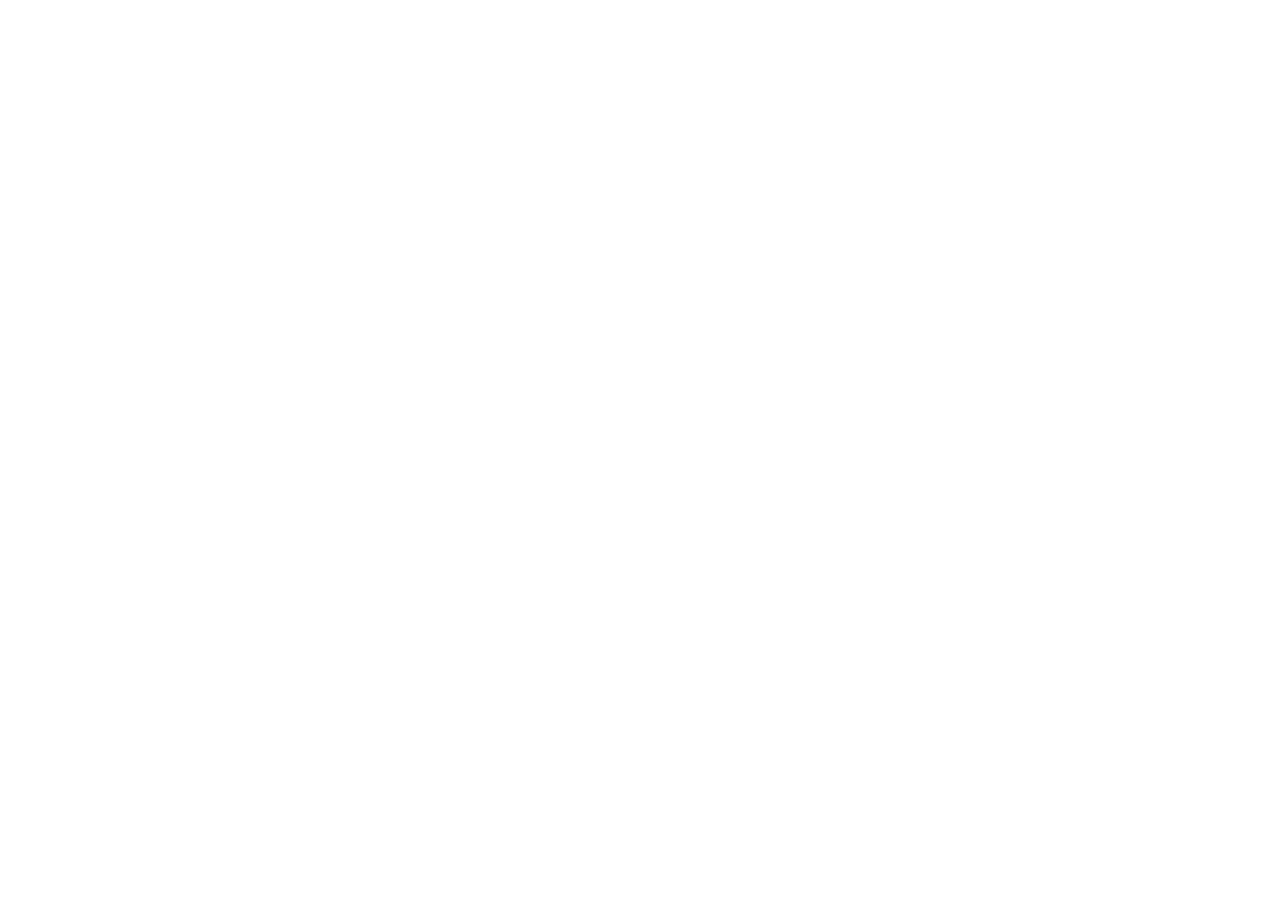
==== index.html @ 0f7b0e20 "criei a pagina principal" ====
<!DOCTYPE html>
<html lang="pt-br">
<head>
    <meta charset="UTF-8">
    <meta name="viewport" content="width=device-width, initial-scale=1.0">
    <link rel="shortcut icon" href="favicon.ico" type="image/x-icon">
    <title>Document</title>
</head>
<body>
    
</body>
</html>
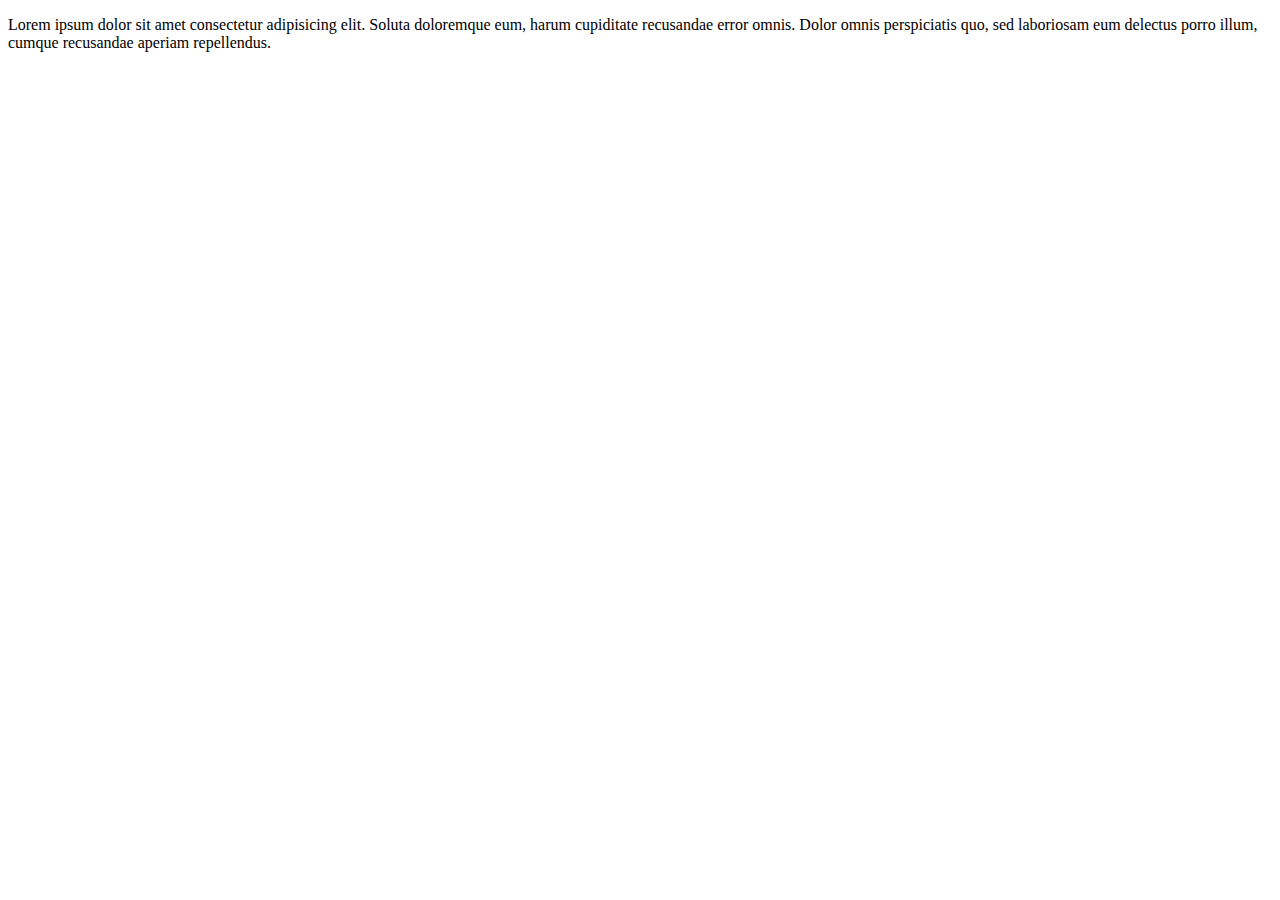
==== commit 34fe14e1: "new" ====
--- a/index.html
+++ b/index.html
@@ -7,6 +7,6 @@
     <title>Document</title>
 </head>
 <body>
-    
+    <p>Lorem ipsum dolor sit amet consectetur adipisicing elit. Soluta doloremque eum, harum cupiditate recusandae error omnis. Dolor omnis perspiciatis quo, sed laboriosam eum delectus porro illum, cumque recusandae aperiam repellendus.</p>
 </body>
 </html>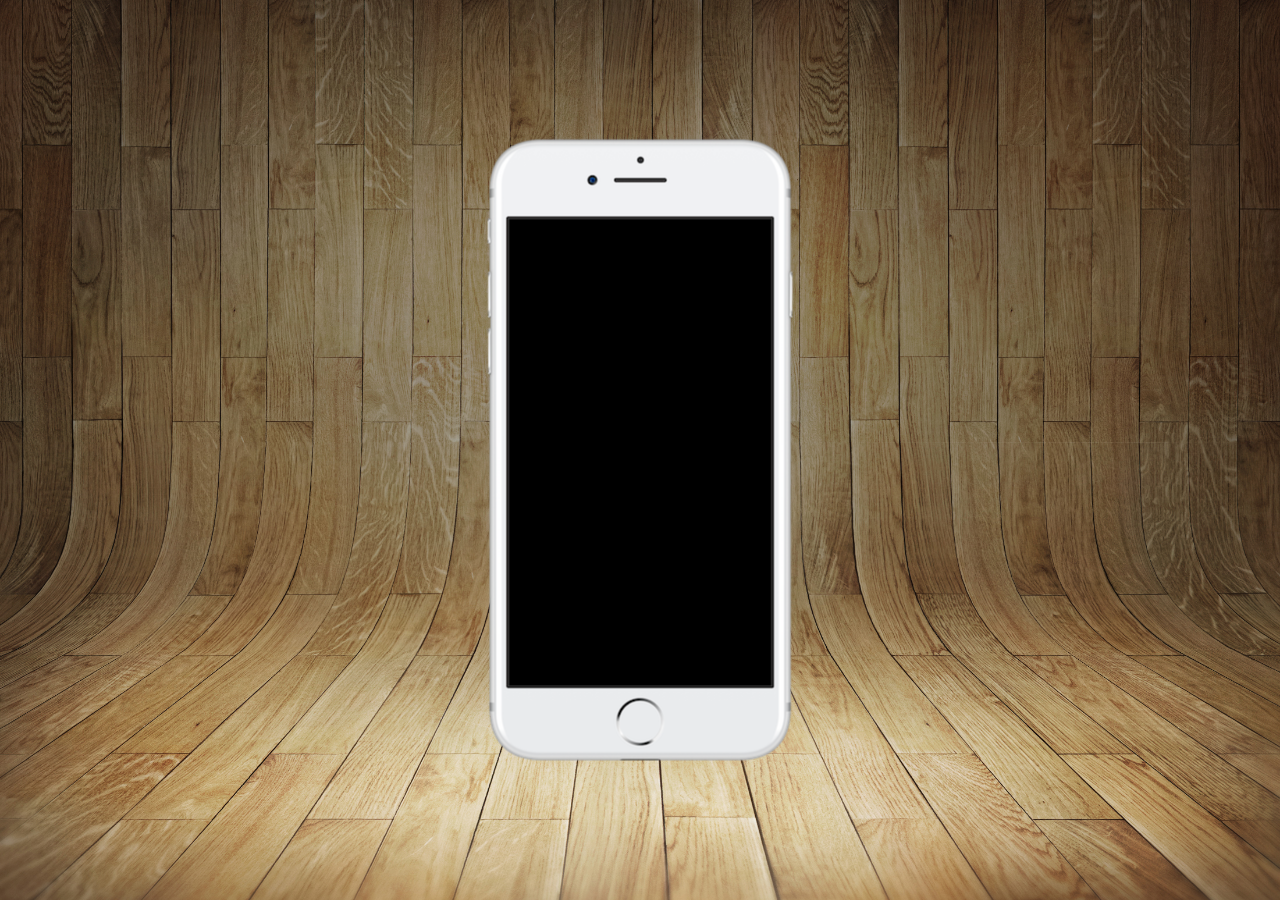
==== commit f84b7a52: "new updates to the project" ====
--- a/index.html
+++ b/index.html
@@ -4,9 +4,26 @@
     <meta charset="UTF-8">
     <meta name="viewport" content="width=device-width, initial-scale=1.0">
     <link rel="shortcut icon" href="favicon.ico" type="image/x-icon">
-    <title>Document</title>
+    <link rel="stylesheet" href="estilos/style.css">
+    <title>Projetos redes sociais</title>
 </head>
 <body>
-    <p>Lorem ipsum dolor sit amet consectetur adipisicing elit. Soluta doloremque eum, harum cupiditate recusandae error omnis. Dolor omnis perspiciatis quo, sed laboriosam eum delectus porro illum, cumque recusandae aperiam repellendus.</p>
+    <header></header>
+
+
+    <main>
+        <section 
+        id="telefone">
+
+        </section>
+
+        <section 
+        id="redes-sociais">
+
+        </section>
+    </main>
+
+
+    <footer></footer>
 </body>
 </html>--- a/estilos/style.css
+++ b/estilos/style.css
@@ -0,0 +1,39 @@
+@charset "utf-8";
+
+* {
+    margin: 0;
+    padding: 0;
+    box-sizing: border-box;
+    font-family: Arial, Helvetica, sans-serif;
+}
+
+html, body {
+    height: 100vh;
+    width: 100vw;
+    background-color: black;
+}
+
+body {
+    background: url('../imagens/fundo-madeira.jpg')
+    no-repeat top center;
+    background-size: cover;
+    background-attachment: fixed;
+}
+
+main {
+    position: relative;
+    height: 100vh;
+
+}
+
+section#telefone {
+    position: absolute;
+    height: 627px;
+    width: 311px;
+    top: 50%;
+    left: 50%;
+    transform: translate(-50%, -50%);
+    background: url('../imagens/frame-iphone.png') no-repeat;
+    
+}
+
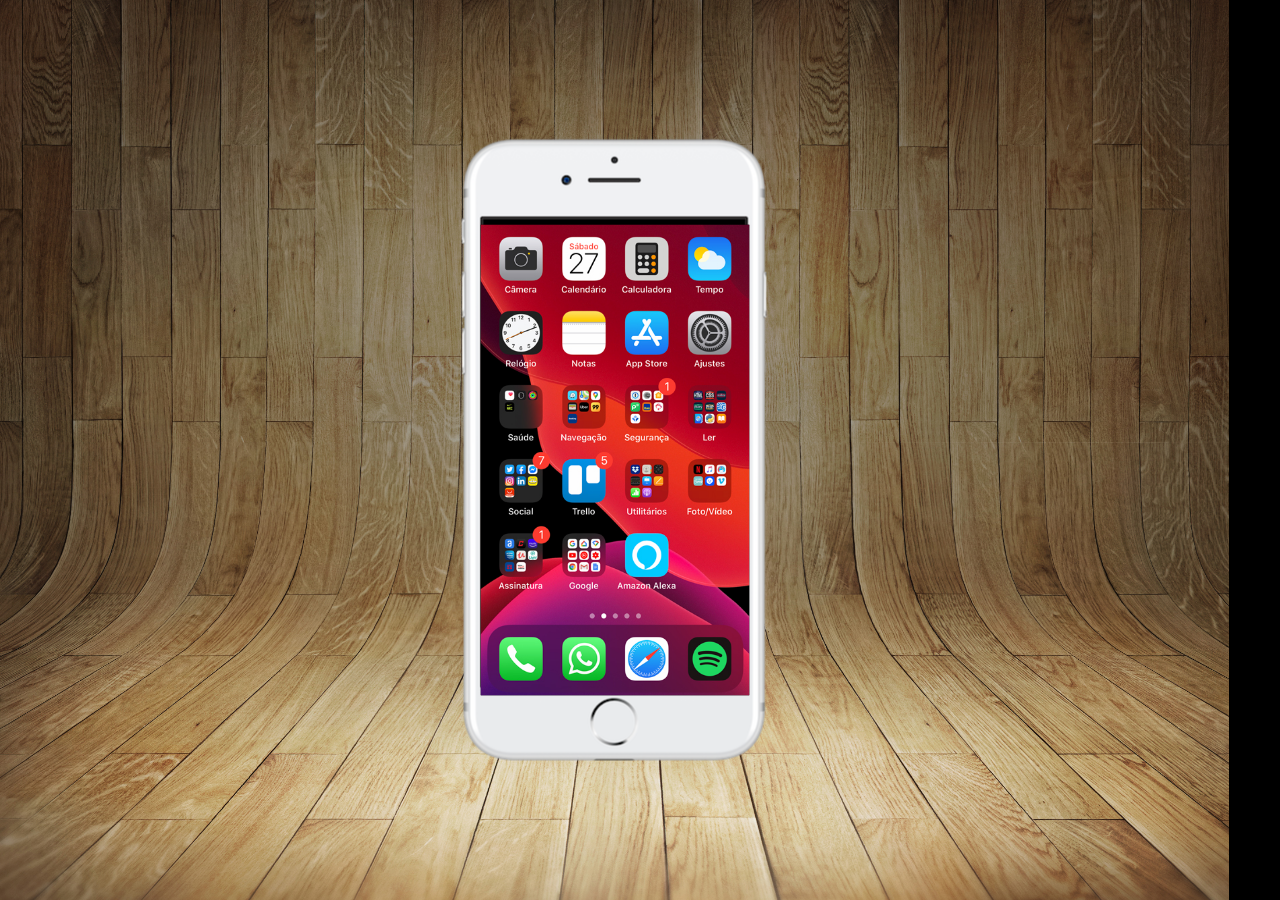
==== commit c76b690c: "new iframe criei a tela home" ====
--- a/index.html
+++ b/index.html
@@ -14,7 +14,7 @@
     <main>
         <section 
         id="telefone">
-
+            <iframe src="home.html" frameborder="0" name="tela" id="tela"></iframe>
         </section>
 
         <section 
--- a/estilos/style.css
+++ b/estilos/style.css
@@ -9,7 +9,7 @@
 
 html, body {
     height: 100vh;
-    width: 100vw;
+    width: 96vw;
     background-color: black;
 }
 
@@ -37,3 +37,12 @@
     
 }
 
+iframe {
+    position: relative;
+    top: 88px;
+    left: 22px;
+
+    width: 269px;
+    height: 471px;
+}
+
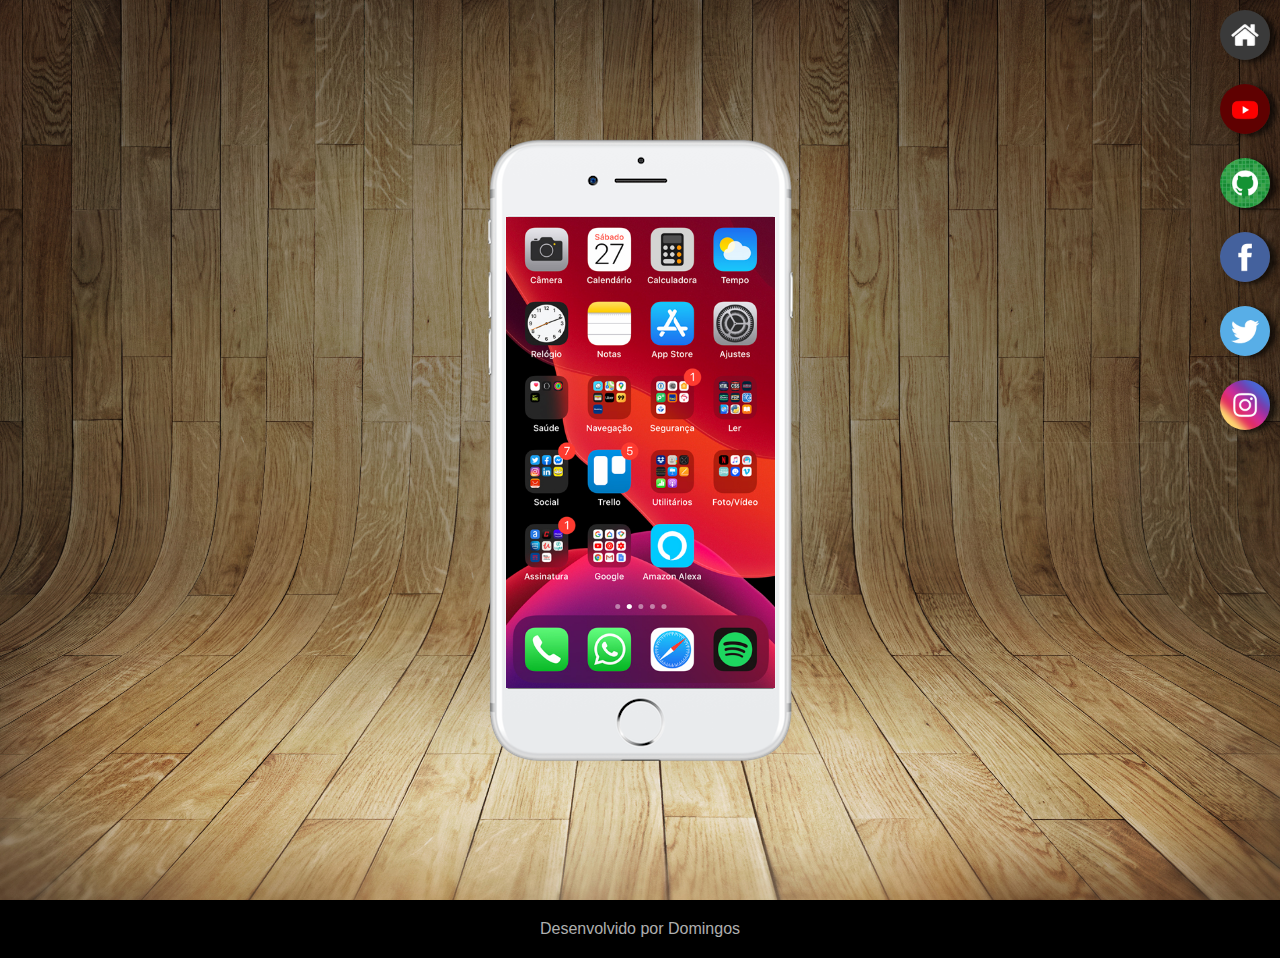
==== commit 153caae1: "botões na lateral" ====
--- a/index.html
+++ b/index.html
@@ -14,16 +14,22 @@
     <main>
         <section 
         id="telefone">
-            <iframe src="home.html" frameborder="0" name="tela" id="tela"></iframe>
+            <iframe src="home.html" frameborder="0" name="tela" id="tela">
+                Seu navegador não é compativel com isso
+            </iframe>
         </section>
 
         <section 
         id="redes-sociais">
-
+            <a href="#" target="tela"><img src="imagens/logo-home.jpg" alt="home"></a><br>
+            <a href="#" target="tela"><img src="imagens/logo-youtube.jpg" alt="youtube"> </a><br>
+            <a href="#" target="tela"><img src="imagens/logo-github.jpg" alt="github"> </a><br>
+            <a href="#" target="tela"><img src="imagens/logo-facebook.jpg" alt="facebook"> </a><br>
+            <a href="#" target="tela"><img src="imagens/logo-twitter.jpg" alt="twitter"> </a><br>
+            <a href="#" target="tela"><img src="imagens/logo-instagram.jpg" alt="instagram"></a>
         </section>
     </main>
 
-
-    <footer></footer>
+    <footer>Desenvolvido por Domingos</footer>
 </body>
 </html>--- a/estilos/style.css
+++ b/estilos/style.css
@@ -8,8 +8,8 @@
 }
 
 html, body {
-    height: 100vh;
-    width: 96vw;
+    height: 100%;
+    width: 100%;
     background-color: black;
 }
 
@@ -23,18 +23,18 @@
 main {
     position: relative;
     height: 100vh;
-
+    
 }
 
 section#telefone {
     position: absolute;
-    height: 627px;
-    width: 311px;
+    height: 642px;
+    width: 312px;
     top: 50%;
     left: 50%;
     transform: translate(-50%, -50%);
     background: url('../imagens/frame-iphone.png') no-repeat;
-    
+    background-position: center center;
 }
 
 iframe {
@@ -46,3 +46,28 @@
     height: 471px;
 }
 
+#redes-sociais {
+    text-align: right;
+    
+}
+
+#redes-sociais img {
+    width: 50px;
+    margin: 10px;
+    border-radius: 50% 50%;
+    box-shadow: 6px 2px 5px rgba(0, 0, 0, 0.637);
+}
+
+#redes-sociais img:hover {
+    border: 2px solid #090909;
+    box-shadow: 0px 0px 5px rgba(0, 0, 0, 0.637);;
+    transform: translate(-3px -3px);
+    transition : 0.4s;
+    
+}
+
+footer {
+    color: rgba(255, 255, 255, 0.695);
+    padding: 20px;
+    text-align: center;
+}